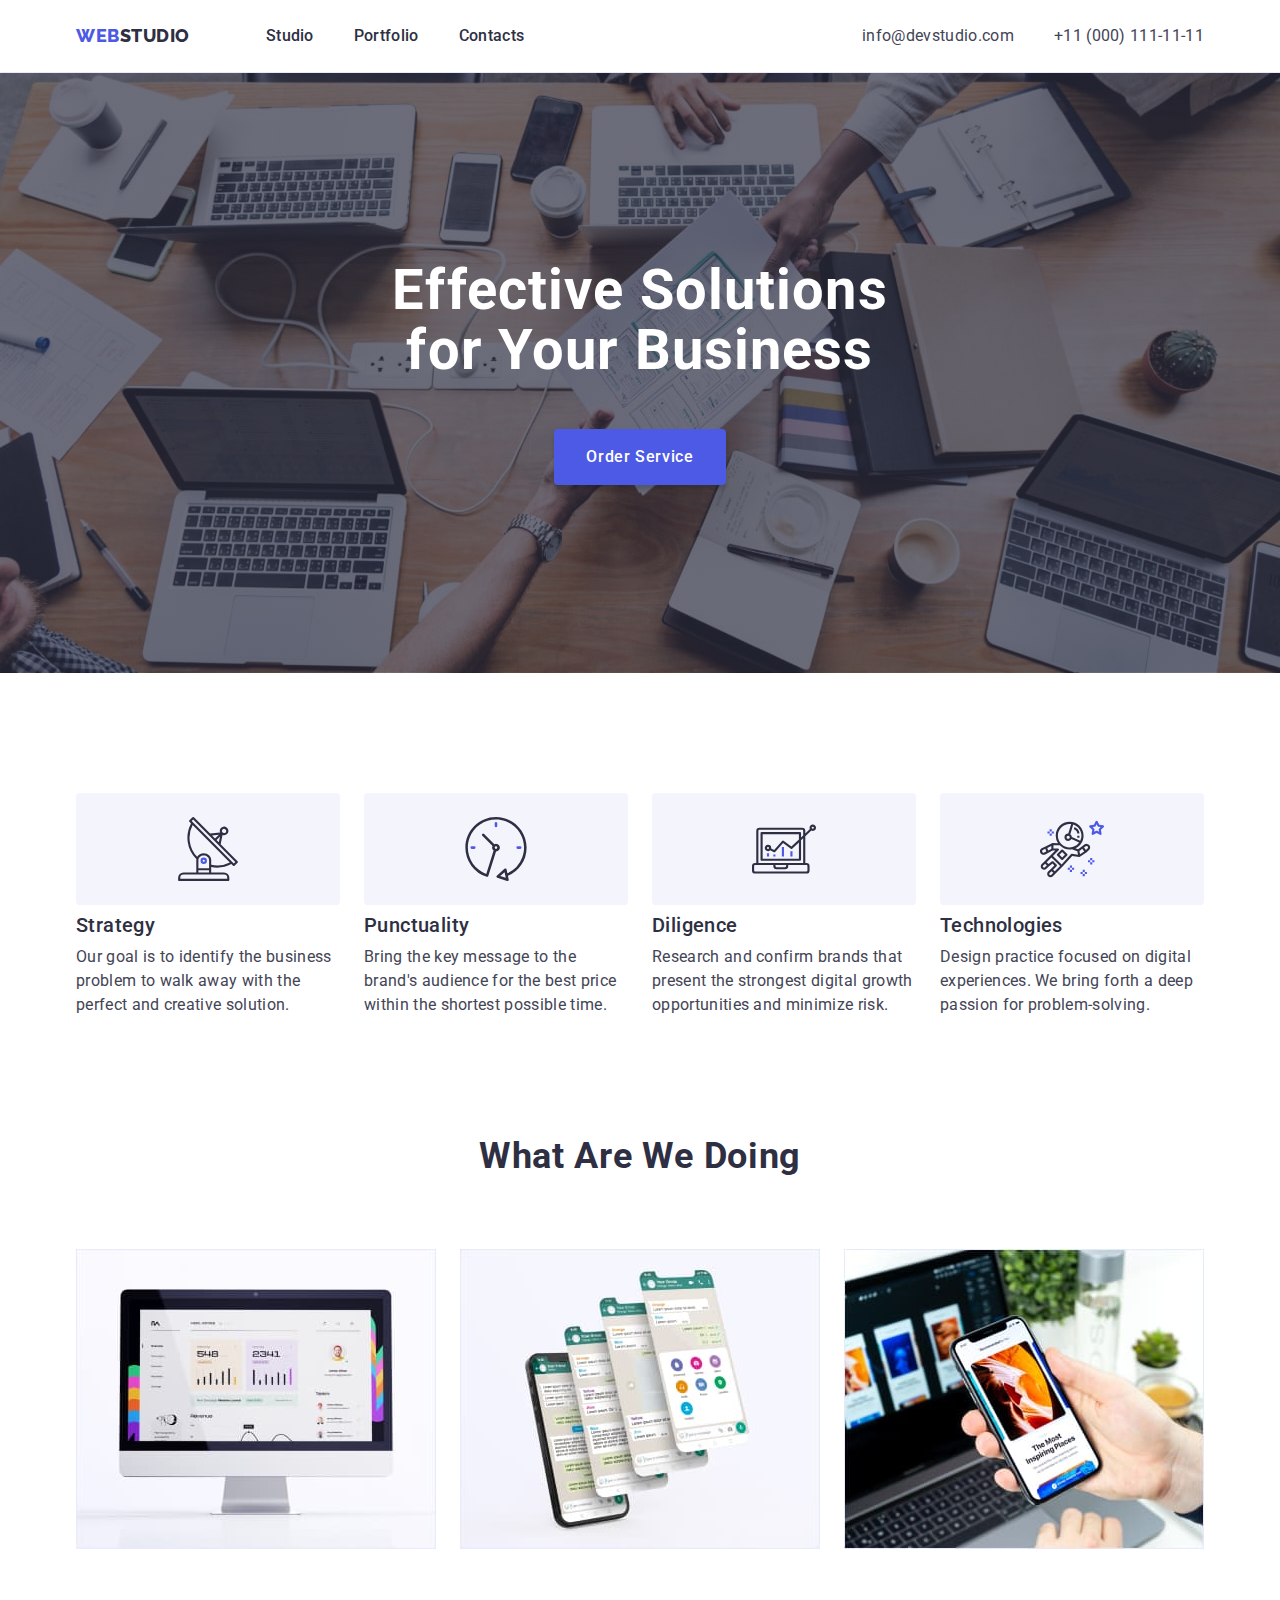
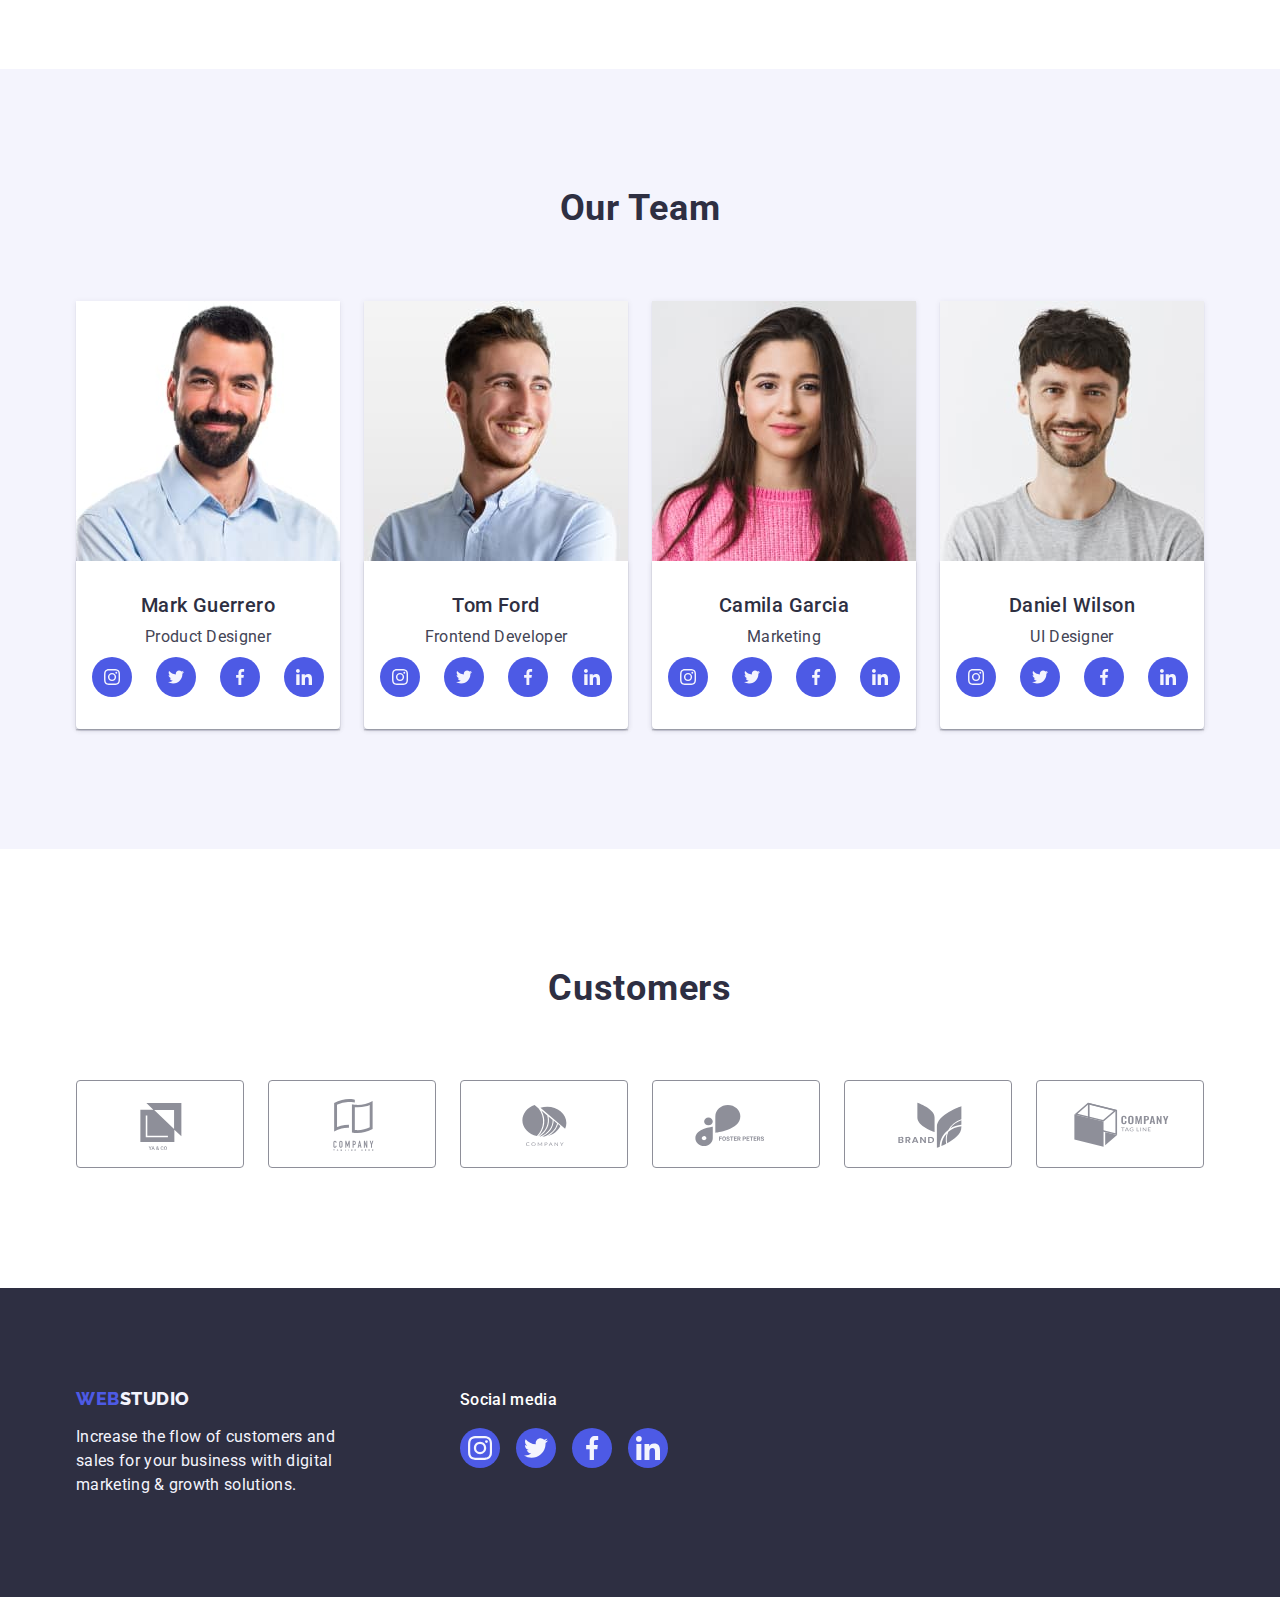
==== index.html @ 106a587a "Initial commit" ====
<!DOCTYPE html>
<html lang="en">
  <head>
    <meta charset="UTF-8" />
    <meta http-equiv="X-UA-Compatible" content="IE=edge" />
    <meta name="viewport" content="width=device-width, initial-scale=1.0" />
    <title>WebStudio</title>
    <link rel="preconnect" href="https://fonts.googleapis.com" />
    <link rel="preconnect" href="https://fonts.gstatic.com" crossorigin />
    <link
      href="https://fonts.googleapis.com/css2?family=Raleway:wght@800&family=Roboto:wght@400;500;700;900&display=swap"
      rel="stylesheet"
    />
    <link
      rel="stylesheet"
      href="https://cdn.jsdelivr.net/npm/modern-normalize@1.1.0/modern-normalize.min.css"
    />
    <link rel="stylesheet" href="./css/styles.css" />
  </head>
  <body>
    <!-- HEADER -->
    <header class="page-header">
      <div class="container page-header-container">
        <nav class="page-nav">
          <a class="logo link" href="./index.html"
            >Web<span class="accent">Studio</span></a
          >
          <ul class="menu list">
            <li class="menu-item">
              <a class="menu-link link" href="./index.html">Studio</a>
            </li>
            <li class="menu-item">
              <a class="menu-link link" href="./portfolio.html">Portfolio</a>
            </li>
            <li class="menu-item">
              <a class="menu-link link" href="">Contacts</a>
            </li>
          </ul>
        </nav>
        <address class="contact">
          <ul class="contact-list list">
            <li class="contact-item">
              <a class="contact-link link" href="mailto:info@devstudio.com"
                >info@devstudio.com</a
              >
            </li>
            <li class="contact-item">
              <a class="contact-link link" href="tel:+110001111111"
                >+11 (000) 111-11-11</a
              >
            </li>
          </ul>
        </address>
      </div>
    </header>
    <main>
      <!-- HERO -->
      <section class="hero">
        <div class="container hero-container">
          <h1 class="main-title">Effective Solutions for Your Business</h1>
          <button class="modal-btn" type="button">Order Service</button>
        </div>
      </section>
      <!-- FEATURES -->
      <section class="features">
        <div class="container features-container">
          <h2 class="features-title title visually-hidden">Features</h2>
          <ul class="features-list list">
            <li class="features-item">
              <div class="background">
                <svg class="icon-antenna" width="64" height="64">
                  <use href="./images/icons.svg#antenna"></use>
                </svg>
              </div>

              <h3 class="features-subtitle subtitle">Strategy</h3>
              <p class="features-desc desc">
                Our goal is to identify the business problem to walk away with
                the perfect and creative solution.
              </p>
            </li>
            <li class="features-item">
              <div class="background">
                <svg class="icon-clock" width="64" height="64">
                  <use href="./images/icons.svg#clock"></use>
                </svg>
              </div>

              <h3 class="features-subtitle subtitle">Punctuality</h3>
              <p class="features-desc desc">
                Bring the key message to the brand's audience for the best price
                within the shortest possible time.
              </p>
            </li>
            <li class="features-item">
              <div class="background">
                <svg class="icon-diagram" width="64" height="64">
                  <use href="./images/icons.svg#diagram"></use>
                </svg>
              </div>

              <h3 class="features-subtitle subtitle">Diligence</h3>
              <p class="features-desc desc">
                Research and confirm brands that present the strongest digital
                growth opportunities and minimize risk.
              </p>
            </li>
            <li class="features-item">
              <div class="background">
                <svg class="icon-astronaut" width="64" height="64">
                  <use href="./images/icons.svg#astronaut"></use>
                </svg>
              </div>

              <h3 class="features-subtitle subtitle">Technologies</h3>
              <p class="features-desc desc">
                Design practice focused on digital experiences. We bring forth a
                deep passion for problem-solving.
              </p>
            </li>
          </ul>
        </div>
      </section>
      <!-- ABOUT -->
      <section class="about">
        <div class="container">
          <h2 class="about-title title">What are we doing</h2>
          <ul class="about-list list">
            <li class="about-item">
              <img
                class="about-img"
                src="./images/gallery/monitor.jpg"
                alt="Monitor"
                width="360"
                height="300"
              />
            </li>
            <li class="about-item">
              <img
                class="about-img"
                src="./images/gallery/phone.jpg"
                alt="Phone"
                width="360"
                height="300"
              />
            </li>
            <li class="about-item">
              <img
                class="about-img"
                src="./images/gallery/hand_phone.jpg"
                alt="Hand holding the phone"
                width="360"
                height="300"
              />
            </li>
          </ul>
        </div>
      </section>
      <!-- OUR TEAM -->
      <section class="team-section section">
        <div class="container">
          <h2 class="team-title title">Our Team</h2>
          <ul class="team-list list">
            <li class="team-item">
              <img
                class="team-img"
                src="./images/employees/mark_guerrero.jpg"
                alt="Employee's photo"
                width="264"
                height="260"
              />
              <div class="team-card-text">
                <h3 class="team-subtitle subtitle">Mark Guerrero</h3>
                <p class="team-desc desc">Product Designer</p>
                <ul class="social-list list">
                  <li class="social-list-item">
                    <a
                      class="social-list-link link"
                      href=""
                      target="_blank"
                      rel="noopener noreferrer"
                      aria-label="Instagram icon"
                    >
                      <svg class="social-list-icon" width="16" height="16">
                        <use href="./images/icons.svg#instagram"></use>
                      </svg>
                    </a>
                  </li>
                  <li class="social-list-item">
                    <a
                      class="social-list-link link"
                      href=""
                      target="_blank"
                      rel="noopener noreferrer"
                      aria-label="Twitter icon"
                    >
                      <svg class="social-list-icon" width="16" height="16">
                        <use href="./images/icons.svg#twitter"></use>
                      </svg>
                    </a>
                  </li>
                  <li class="social-list-item">
                    <a
                      class="social-list-link link"
                      href=""
                      target="_blank"
                      rel="noopener noreferrer"
                      aria-label="Facebook icon"
                    >
                      <svg class="social-list-icon" width="16" height="16">
                        <use href="./images/icons.svg#facebook"></use>
                      </svg>
                    </a>
                  </li>
                  <li class="social-list-item">
                    <a
                      class="social-list-link link"
                      href=""
                      target="_blank"
                      rel="noopener noreferrer"
                      aria-label="Linkedin icon"
                    >
                      <svg class="social-list-icon" width="16" height="16">
                        <use href="./images/icons.svg#linkedin"></use>
                      </svg>
                    </a>
                  </li>
                </ul>
              </div>
            </li>
            <li class="team-item">
              <img
                class="team-img"
                src="./images/employees/tom_ford.jpg"
                alt="Employee's photo"
                width="264"
                height="260"
              />
              <div class="team-card-text">
                <h3 class="team-subtitle subtitle">Tom Ford</h3>
                <p class="team-desc desc">Frontend Developer</p>
                <ul class="social-list list">
                  <li class="social-list-item">
                    <a
                      class="social-list-link link"
                      href=""
                      target="_blank"
                      rel="noopener noreferrer"
                      aria-label="Instagram icon"
                    >
                      <svg class="social-list-icon" width="16" height="16">
                        <use href="./images/icons.svg#instagram"></use>
                      </svg>
                    </a>
                  </li>
                  <li class="social-list-item">
                    <a
                      class="social-list-link link"
                      href=""
                      target="_blank"
                      rel="noopener noreferrer"
                      aria-label="Twitter icon"
                    >
                      <svg class="social-list-icon" width="16" height="16">
                        <use href="./images/icons.svg#twitter"></use>
                      </svg>
                    </a>
                  </li>
                  <li class="social-list-item">
                    <a
                      class="social-list-link link"
                      href=""
                      target="_blank"
                      rel="noopener noreferrer"
                      aria-label="Facebook icon"
                    >
                      <svg class="social-list-icon" width="16" height="16">
                        <use href="./images/icons.svg#facebook"></use>
                      </svg>
                    </a>
                  </li>
                  <li class="social-list-item">
                    <a
                      class="social-list-link link"
                      href=""
                      target="_blank"
                      rel="noopener noreferrer"
                      aria-label="Linkedin icon"
                    >
                      <svg class="social-list-icon" width="16" height="16">
                        <use href="./images/icons.svg#linkedin"></use>
                      </svg>
                    </a>
                  </li>
                </ul>
              </div>
            </li>
            <li class="team-item">
              <img
                class="team-img"
                src="./images/employees/camila_garcia.jpg"
                alt="Employee's photo"
                width="264"
                height="260"
              />
              <div class="team-card-text">
                <h3 class="team-subtitle subtitle">Camila Garcia</h3>
                <p class="team-desc desc">Marketing</p>
                <ul class="social-list list">
                  <li class="social-list-item">
                    <a
                      class="social-list-link link"
                      href=""
                      target="_blank"
                      rel="noopener noreferrer"
                      aria-label="Instagram icon"
                    >
                      <svg class="social-list-icon" width="16" height="16">
                        <use href="./images/icons.svg#instagram"></use>
                      </svg>
                    </a>
                  </li>
                  <li class="social-list-item">
                    <a
                      class="social-list-link link"
                      href=""
                      target="_blank"
                      rel="noopener noreferrer"
                      aria-label="Twitter icon"
                    >
                      <svg class="social-list-icon" width="16" height="16">
                        <use href="./images/icons.svg#twitter"></use>
                      </svg>
                    </a>
                  </li>
                  <li class="social-list-item">
                    <a
                      class="social-list-link link"
                      href=""
                      target="_blank"
                      rel="noopener noreferrer"
                      aria-label="Facebook icon"
                    >
                      <svg class="social-list-icon" width="16" height="16">
                        <use href="./images/icons.svg#facebook"></use>
                      </svg>
                    </a>
                  </li>
                  <li class="social-list-item">
                    <a
                      class="social-list-link link"
                      href=""
                      target="_blank"
                      rel="noopener noreferrer"
                      aria-label="Linkedin icon"
                    >
                      <svg class="social-list-icon" width="16" height="16">
                        <use href="./images/icons.svg#linkedin"></use>
                      </svg>
                    </a>
                  </li>
                </ul>
              </div>
            </li>
            <li class="team-item">
              <img
                class="team-img"
                src="./images/employees/daniel_wilson.jpg"
                alt="Employee's photo"
                width="264"
                height="260"
              />
              <div class="team-card-text">
                <h3 class="team-subtitle subtitle">Daniel Wilson</h3>
                <p class="team-desc desc">UI Designer</p>
                <ul class="social-list list">
                  <li class="social-list-item">
                    <a
                      class="social-list-link link"
                      href=""
                      target="_blank"
                      rel="noopener noreferrer"
                      aria-label="Instagram icon"
                    >
                      <svg class="social-list-icon" width="16" height="16">
                        <use href="./images/icons.svg#instagram"></use>
                      </svg>
                    </a>
                  </li>
                  <li class="social-list-item">
                    <a
                      class="social-list-link link"
                      href=""
                      target="_blank"
                      rel="noopener noreferrer"
                      aria-label="Twitter icon"
                    >
                      <svg class="social-list-icon" width="16" height="16">
                        <use href="./images/icons.svg#twitter"></use>
                      </svg>
                    </a>
                  </li>
                  <li class="social-list-item">
                    <a
                      class="social-list-link link"
                      href=""
                      target="_blank"
                      rel="noopener noreferrer"
                      aria-label="Facebook icon"
                    >
                      <svg class="social-list-icon" width="16" height="16">
                        <use href="./images/icons.svg#facebook"></use>
                      </svg>
                    </a>
                  </li>
                  <li class="social-list-item">
                    <a
                      class="social-list-link link"
                      href=""
                      target="_blank"
                      rel="noopener noreferrer"
                      aria-label="Linkedin icon"
                    >
                      <svg class="social-list-icon" width="16" height="16">
                        <use href="./images/icons.svg#linkedin"></use>
                      </svg>
                    </a>
                  </li>
                </ul>
              </div>
            </li>
          </ul>
        </div>
      </section>
      <!-- CUSTOMERS -->
      <section class="customers-section section">
        <div class="container customers-container">
          <h2 class="customers-title title">Customers</h2>
          <ul class="customers-list list">
            <li class="customers-list-item">
              <a
                class="customers-list-link link"
                href=""
                target="_blank"
                rel="noopener noreferrer"
                aria-label="Logo icon"
              >
                <svg class="customers-list-icon" width="104" height="56">
                  <use href="./images/icons.svg#logo"></use>
                </svg>
              </a>
            </li>
            <li class="customers-list-item">
              <a
                class="customers-list-link link"
                href=""
                target="_blank"
                rel="noopener noreferrer"
                aria-label="Logo-1 icon"
              >
                <svg class="customers-list-icon" width="104" height="56">
                  <use href="./images/icons.svg#logo-1"></use>
                </svg>
              </a>
            </li>
            <li class="customers-list-item">
              <a
                class="customers-list-link link"
                href=""
                target="_blank"
                rel="noopener noreferrer"
                aria-label="Logo-2 icon"
              >
                <svg class="customers-list-icon" width="104" height="56">
                  <use href="./images/icons.svg#logo-2"></use>
                </svg>
              </a>
            </li>
            <li class="customers-list-item">
              <a
                class="customers-list-link link"
                href=""
                target="_blank"
                rel="noopener noreferrer"
                aria-label="Logo-3 icon"
              >
                <svg class="customers-list-icon" width="104" height="56">
                  <use href="./images/icons.svg#logo-3"></use>
                </svg>
              </a>
            </li>
            <li class="customers-list-item">
              <a
                class="customers-list-link link"
                href=""
                target="_blank"
                rel="noopener noreferrer"
                aria-label="Logo-4 icon"
              >
                <svg class="customers-list-icon" width="104" height="56">
                  <use href="./images/icons.svg#logo-4"></use>
                </svg>
              </a>
            </li>
            <li class="customers-list-item">
              <a
                class="customers-list-link link"
                href=""
                target="_blank"
                rel="noopener noreferrer"
                aria-label="Logo-5 icon"
              >
                <svg class="customers-list-icon" width="104" height="56">
                  <use href="./images/icons.svg#logo-5"></use>
                </svg>
              </a>
            </li>
          </ul>
        </div>
      </section>
    </main>
    <!-- FOOTER -->
    <footer class="footer">
      <div class="container footer-container">
        <div class="footer-logo-container">
          <a class="logo link logo-link" href="./index.html"
            >Web<span class="accent-light">Studio</span>
          </a>
          <p class="footer-logo-desc desc desc-light">
            Increase the flow of customers and sales for your business with
            digital marketing & growth solutions.
          </p>
        </div>
        <div class="footer-social-container">
          <p class="footer-social-desc desc desc-light">Social media</p>
          <ul class="footer-social-list list">
            <li class="social-list-item">
              <a
                class="social-list-link link footer-social-list-link"
                href=""
                target="_blank"
                rel="noopener noreferrer"
                aria-label="Instagram icon"
              >
                <svg class="social-list-icon" width="24" height="24">
                  <use href="./images/icons.svg#instagram"></use>
                </svg>
              </a>
            </li>
            <li class="social-list-item">
              <a
                class="social-list-link link footer-social-list-link"
                href=""
                target="_blank"
                rel="noopener noreferrer"
                aria-label="Twitter icon"
              >
                <svg class="social-list-icon" width="24" height="24">
                  <use href="./images/icons.svg#twitter"></use>
                </svg>
              </a>
            </li>
            <li class="social-list-item">
              <a
                class="social-list-link link footer-social-list-link"
                href=""
                target="_blank"
                rel="noopener noreferrer"
                aria-label="Facebook icon"
              >
                <svg class="social-list-icon" width="24" height="24">
                  <use href="./images/icons.svg#facebook"></use>
                </svg>
              </a>
            </li>
            <li class="social-list-item">
              <a
                class="social-list-link link footer-social-list-link"
                href=""
                target="_blank"
                rel="noopener noreferrer"
                aria-label="Linkedin icon"
              >
                <svg class="social-list-icon" width="24" height="24">
                  <use href="./images/icons.svg#linkedin"></use>
                </svg>
              </a>
            </li>
          </ul>
        </div>
      </div>
    </footer>
  </body>
</html>
---- css/styles.css ----
:root {
  --accent-color: #404bbf;
  --primary-white-color: #ffffff;
  --secondary-white-color: #f4f4fd;
  --accent-light-color: #e7e9fc;
  --primary-brand-color: #4d5ae5;
  --body-main-color: #434455;
  --text-main-color: #2e2f42;
  --light-slate-color: #8e8f99;
  --success-color: #31d0aa;

  --card-set-gap-left: 24px;
  --card-set-gap-top: 48px;
}

h1,
h2,
h3,
h4,
p {
  margin-top: 0;
  margin-bottom: 0;
}

ul,
ol {
  margin-top: 0;
  margin-bottom: 0;
  padding-left: 0;
}

img {
  display: block;
  max-width: 100%;
  height: auto;
}

button {
  cursor: pointer;
}

.list {
  list-style: none;
}

.link {
  text-decoration: none;
}

body {
  font-family: 'Roboto', sans-serif;
  color: var(--body-main-color);
  background-color: var(--primary-white-color);
}

.container {
  width: 1158px;
  margin-left: auto;
  margin-right: auto;
  padding-left: 15px;
  padding-right: 15px;
}

/* ==================== COMPONENTS ==================== */

.visually-hidden {
  position: absolute;
  width: 1px;
  height: 1px;
  margin: -1px;
  border: 0;
  padding: 0;

  white-space: nowrap;
  clip-path: inset(100%);
  clip: rect(0 0 0 0);
  overflow: hidden;
}

.modal-btn {
  font-weight: 500;
  font-size: 16px;
  line-height: 1.5;
  letter-spacing: 0.04em;
  background-color: var(--primary-brand-color);
  color: var(--primary-white-color);
  font-family: inherit;

  padding: 16px 32px;
  box-shadow: 0px 4px 4px rgba(0, 0, 0, 0.15);
  border-radius: 4px;

  min-width: 169px;
  height: 56px;
  border: none;
}

.modal-btn:hover,
.modal-btn:focus {
  background-color: var(--accent-color);
}

.modal-btn-light {
  background-color: var(--secondary-white-color);
  color: var(--primary-brand-color);
  border: 1px solid var(--accent-light-color);
  box-shadow: none;
  min-width: 69px;
  padding: 12px 24px;
}
.modal-btn-light:hover,
.modal-btn-light:focus {
  background-color: var(--accent-color);
  color: var(--primary-white-color);
  border: 1px solid transparent;
  box-shadow: 0px 3px 1px rgba(0, 0, 0, 0.1), 0px 2px 1px rgba(0, 0, 0, 0.08),
    0px 2px 2px rgba(0, 0, 0, 0.12);
}

.title {
  font-weight: 700;
  font-size: 36px;
  line-height: 1.11;
  letter-spacing: 0.02em;
  text-transform: capitalize;
  text-align: center;
  color: var(--text-main-color);

  margin-bottom: 72px;
}

.subtitle {
  font-weight: 500;
  font-size: 20px;
  line-height: 1.2;
  letter-spacing: 0.02em;
  color: var(--text-main-color);

  margin-bottom: 8px;
}

.desc {
  font-weight: 400;
  font-size: 16px;
  line-height: 1.5;
  letter-spacing: 0.02em;
  width: 264px;
}

.section {
  padding-top: 120px;
  padding-bottom: 120px;
}
/* ==================== /COMPONENTS ==================== */

/* ==================== HEADER ==================== */

.page-header {
  border-bottom: 1px solid var(--accent-light-color);
  box-shadow: 0px 2px 1px rgba(46, 47, 66, 0.08),
    0px 1px 1px rgba(46, 47, 66, 0.16), 0px 1px 6px rgba(46, 47, 66, 0.08);
}
.page-header-container {
  display: flex;
  align-items: center;
  justify-content: space-between;
}

.page-nav {
  display: flex;
  align-items: center;
}

.menu {
  display: flex;
  align-items: center;
}

.contact-list {
  display: flex;
  align-items: center;
}

.contact-item:not(:last-child) {
  margin-right: 40px;
}

.logo {
  font-family: 'Raleway', sans-serif;
  font-weight: 800;
  font-size: 18px;
  line-height: 1.17;
  letter-spacing: 0.03em;
  text-transform: uppercase;
  color: var(--primary-brand-color);
  margin-right: 76px;
}

.accent {
  color: var(--text-main-color);
}

.menu-item:not(:last-child) {
  margin-right: 40px;
}

.menu-link {
  font-weight: 500;
  font-size: 16px;
  line-height: 1.5;
  letter-spacing: 0.02em;
  color: var(--text-main-color);
  padding-top: 24px;
  padding-bottom: 24px;
  display: inline-block;
}

.menu-link:hover,
.menu-link:focus {
  color: var(--accent-color);
}

.contact {
  font-style: normal;
}

.contact-link {
  font-weight: 400;
  font-size: 16px;
  line-height: 1.5;
  letter-spacing: 0.02em;
  color: var(--body-main-color);
}

.contact-link:hover,
.contact-link:focus {
  color: var(--accent-color);
}

/* ==================== /HEADER ==================== */

/* ==================== HERO ==================== */

.hero-container {
  display: flex;
  flex-direction: column;
  justify-content: center;
  align-items: center;
}

.hero {
  padding-top: 188px;
  padding-bottom: 188px;
  max-width: 1440px;
  margin: 0 auto;
  background: var(--text-main-color);
  background-image: linear-gradient(
      rgba(46, 47, 66, 0.7),
      rgba(46, 47, 66, 0.7)
    ),
    url('../images/hero/people-office.jpg');
  background-size: cover;
  background-repeat: no-repeat;
  background-position: center;
}

.main-title {
  font-weight: 700;
  font-size: 56px;
  line-height: 1.07;
  letter-spacing: 0.02em;
  width: 496px;
  text-align: center;
  color: var(--primary-white-color);

  max-width: 496px;
  margin-bottom: 48px;
}

/* ==================== /HERO ==================== */

/* ==================== FEATURES ==================== */

.background {
  display: flex;
  justify-content: center;
  align-items: center;
  width: 264px;
  height: 112px;
  background: var(--secondary-white-color);
  border-radius: 4px;
  margin-bottom: 8px;
  padding: 24px 100px;
}

.features {
  padding-top: 120px;
  padding-bottom: 120px;
}

.features-list {
  display: flex;
  gap: 24px;
}

.features-item {
  flex-basis: calc((100% - 3 * 24px) / 4);
}

/* ==================== /FEATURES ==================== */

/* ==================== ABOUT ==================== */

.about {
  padding-bottom: 120px;
}

.about-title {
  text-align: center;
}

.about-list {
  display: flex;
  flex-wrap: wrap;
  gap: 24px;
}

.about-item {
  flex-basis: calc((100% - 3 * 16px) / 3);
}

/* ==================== /ABOUT ==================== */

/* ==================== OUR TEAM ==================== */

.team-section {
  background-color: var(--secondary-white-color);
}

.team-list {
  display: flex;
  flex-wrap: wrap;
  gap: 24px;
  padding-left: 0;
}

.team-item {
  background-color: var(--primary-white-color);
  width: calc((100% - 72px) / 4);
  border-radius: 0px 0px 4px 4px;
  box-shadow: 0px 1px 6px rgba(46, 47, 66, 0.08),
    0px 1px 1px rgba(46, 47, 66, 0.16), 0px 2px 1px rgba(46, 47, 66, 0.08);
}

.team-card-text {
  padding: 32px 0;
  display: flex;
  flex-direction: column;
  justify-content: center;
  align-items: center;

  box-shadow: 0px 1px 6px rgba(46, 47, 66, 0.08),
    0px 1px 1px rgba(46, 47, 66, 0.16), 0px 2px 1px rgba(46, 47, 66, 0.08);
}

.team-subtitle {
  text-align: center;
}

.team-desc {
  text-align: center;
  margin-bottom: 8px;
}

.social-list {
  display: flex;
  justify-content: center;
  gap: 24px;
}

.social-list-link {
  display: flex;
  justify-content: center;
  align-items: center;
  width: 40px;
  height: 40px;
  border-radius: 50%;
  background-color: var(--primary-brand-color);
}

.social-list-link:hover,
.social-list-link:focus {
  background-color: var(--accent-color);
}

.social-list-icon {
  fill: var(--secondary-white-color);
}

/* ==================== OUR TEAM ==================== */

/* ==================== CUSTOMERS ==================== */
.customers-title {
  line-height: 1.1;
}
.customers-list {
  display: flex;
  justify-content: center;
  gap: 24px;
}

.customers-list-link {
  display: flex;
  justify-content: center;
  align-items: center;
  width: 168px;
  height: 88px;
  border: 1px solid var(--light-slate-color);
  border-radius: 4px;
  color: var(--light-slate-color);
}

.customers-list-link:hover,
.customers-list-link:focus {
  color: var(--accent-color);
  border: 1px solid var(--accent-color);
}

.customers-list-icon {
  fill: currentColor;
}

/* ==================== /CUSTOMERS ==================== */

/* ==================== FOOTER ==================== */

.footer {
  background-color: var(--text-main-color);
  padding-top: 100px;
  padding-bottom: 100px;
}

.footer-container {
  display: flex;
  align-items: baseline;
}

.footer-logo-container {
  margin-right: 120px;
}

.accent-light {
  color: var(--secondary-white-color);
}

.desc-light {
  color: var(--secondary-white-color);
}

.logo-link {
  display: inline-block;
  margin-bottom: 16px;
  margin-right: 0;
}

.footer-social-container {
  width: 208px;
}

.footer-social-desc {
  font-weight: 500;
  margin-bottom: 16px;
  width: inherit;
  color: var(--primary-white-color);
}

.footer-social-list {
  display: flex;
  gap: 16px;
}

.footer-social-list-link:hover,
.footer-social-list-link:focus {
  background-color: var(--success-color);
}

/* ==================== /FOOTER ==================== */

/* Portfolio */

/* ==================== SERVICES ==================== */
.services {
  padding-top: 96px;
  padding-bottom: 120px;
}

.filters-list {
  display: flex;
  justify-content: center;
  gap: 24px;
  margin-bottom: 72px;
}

.apps-list {
  display: flex;
  flex-wrap: wrap;
  column-gap: 24px;
  row-gap: 48px;
}

.apps-item {
  width: calc((100% - 48px) / 3);
}

/* .apps-item:hover .apps-text-content,
.apps-item:focus .apps-text-content {
  border-color: var(--secondary-white-color);
  box-shadow: 0px 1px 6px rgba(46, 47, 66, 0.08),
    0px 1px 1px rgba(46, 47, 66, 0.16), 0px 2px 1px rgba(46, 47, 66, 0.08);
} */

.apps-link {
  display: block;
}

.apps-link:hover,
.apps-link:focus {
  box-shadow: 0px 1px 6px rgba(46, 47, 66, 0.08),
    0px 1px 1px rgba(46, 47, 66, 0.16), 0px 2px 1px rgba(46, 47, 66, 0.08);
}

.apps-desc {
  color: var(--body-main-color);
  width: auto;
}

.apps-text-content {
  border: 1px solid var(--accent-light-color);
  border-top: none;
  padding: 32px 16px;
}

/* ==================== /SERVICES ==================== */
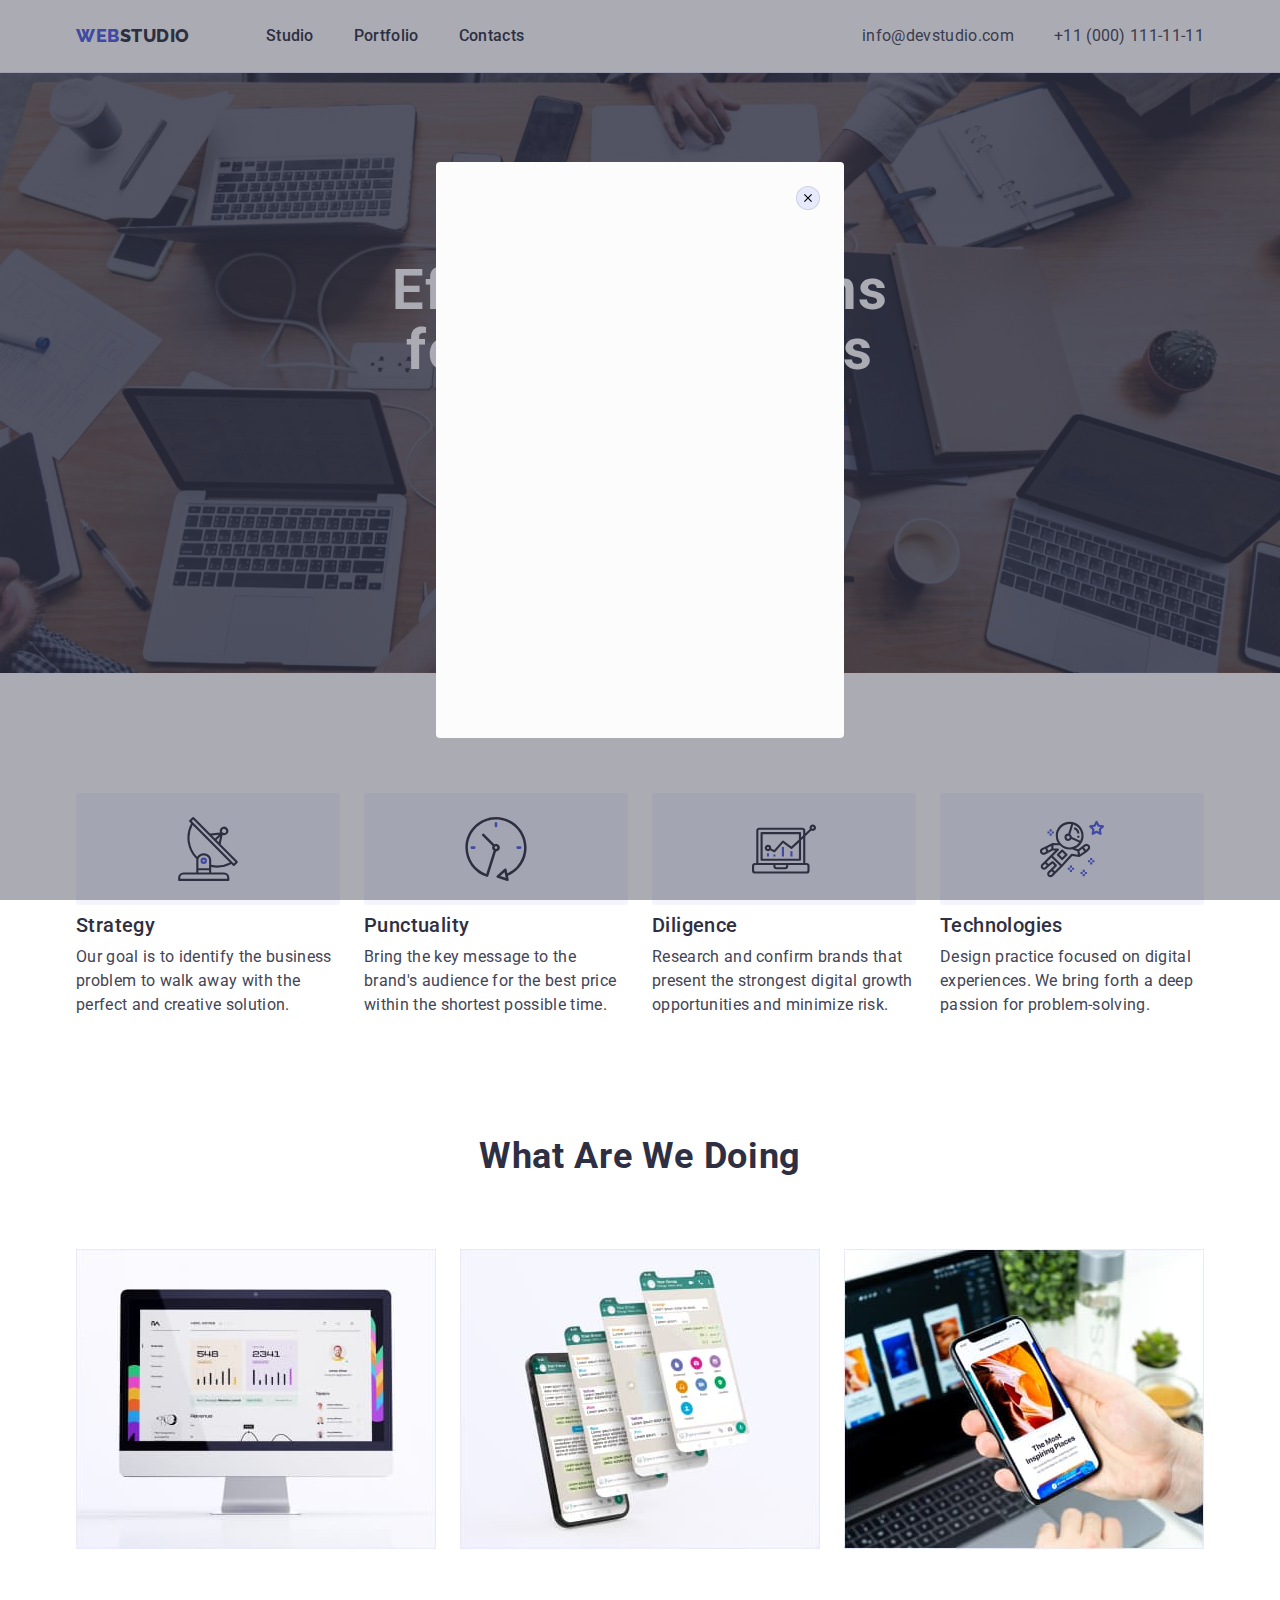
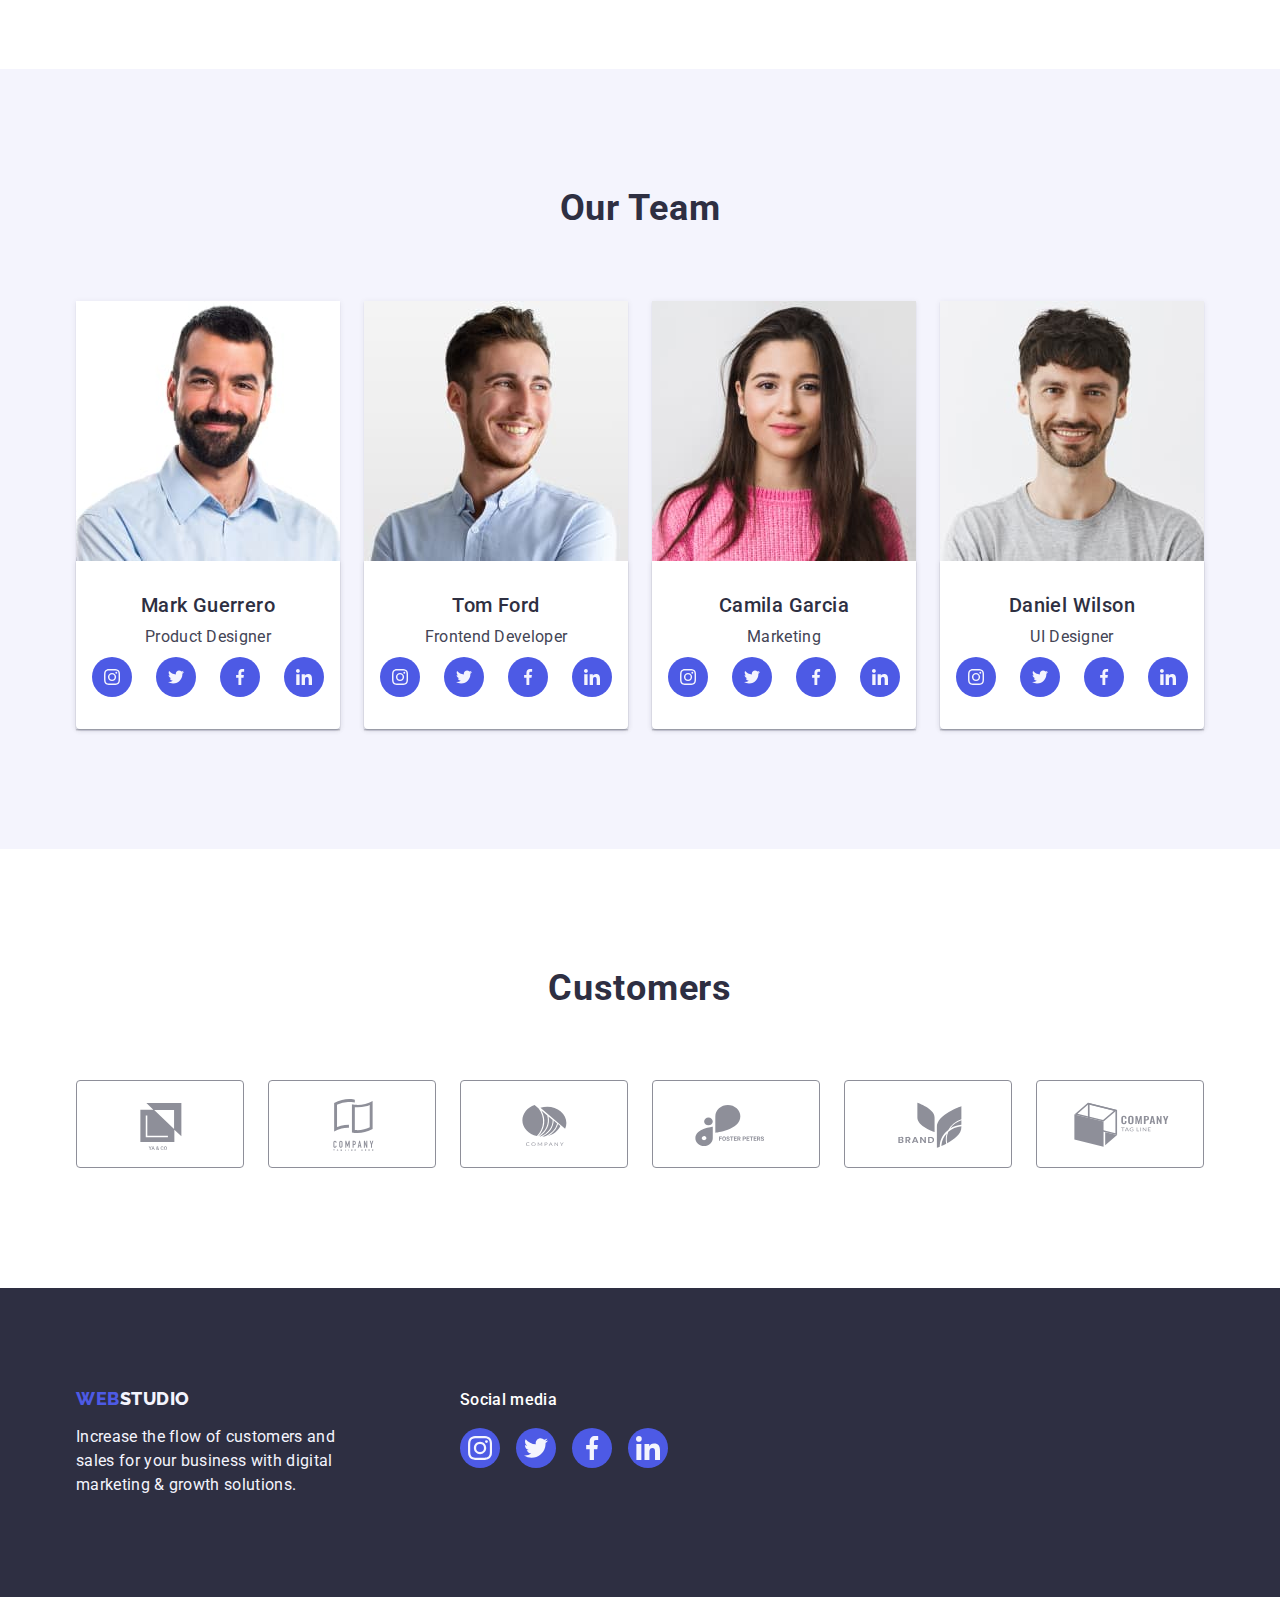
==== commit e2d0bcc3: "update" ====
--- a/index.html
+++ b/index.html
@@ -590,5 +590,15 @@
         </div>
       </div>
     </footer>
+    <!-- MODAL WINDOW -->
+    <div class="backdrop">
+      <div class="modal">
+        <button type="button" class="modal-close-btn">
+          <svg class="modal-close-btn-icon" width="8" height="8">
+            <use href="./images/icons.svg#close-modal"></use>
+          </svg>
+        </button>
+      </div>
+    </div>
   </body>
 </html>
--- a/css/styles.css
+++ b/css/styles.css
@@ -8,6 +8,7 @@
   --text-main-color: #2e2f42;
   --light-slate-color: #8e8f99;
   --success-color: #31d0aa;
+  --modal-background-color: #fcfcfc;
 
   --card-set-gap-left: 24px;
   --card-set-gap-top: 48px;
@@ -93,6 +94,8 @@
   min-width: 169px;
   height: 56px;
   border: none;
+
+  transition: background-color 250ms cubic-bezier(0.4, 0, 0.2, 1);
 }
 
 .modal-btn:hover,
@@ -107,6 +110,11 @@
   box-shadow: none;
   min-width: 69px;
   padding: 12px 24px;
+
+  transition: background-color 250ms cubic-bezier(0.4, 0, 0.2, 1),
+    color 250ms cubic-bezier(0.4, 0, 0.2, 1),
+    border 250ms cubic-bezier(0.4, 0, 0.2, 1),
+    box-shadow 250ms cubic-bezier(0.4, 0, 0.2, 1);
 }
 .modal-btn-light:hover,
 .modal-btn-light:focus {
@@ -213,6 +221,7 @@
   padding-top: 24px;
   padding-bottom: 24px;
   display: inline-block;
+  transition: color 250ms cubic-bezier(0.4, 0, 0.2, 1);
 }
 
 .menu-link:hover,
@@ -230,6 +239,7 @@
   line-height: 1.5;
   letter-spacing: 0.02em;
   color: var(--body-main-color);
+  transition: color 250ms cubic-bezier(0.4, 0, 0.2, 1);
 }
 
 .contact-link:hover,
@@ -290,7 +300,6 @@
   background: var(--secondary-white-color);
   border-radius: 4px;
   margin-bottom: 8px;
-  padding: 24px 100px;
 }
 
 .features {
@@ -386,6 +395,7 @@
   height: 40px;
   border-radius: 50%;
   background-color: var(--primary-brand-color);
+  transition: background-color 250ms cubic-bezier(0.4, 0, 0.2, 1);
 }
 
 .social-list-link:hover,
@@ -418,6 +428,8 @@
   border: 1px solid var(--light-slate-color);
   border-radius: 4px;
   color: var(--light-slate-color);
+  transition: color 250ms cubic-bezier(0.4, 0, 0.2, 1),
+    border 250ms cubic-bezier(0.4, 0, 0.2, 1);
 }
 
 .customers-list-link:hover,
@@ -512,15 +524,9 @@
   width: calc((100% - 48px) / 3);
 }
 
-/* .apps-item:hover .apps-text-content,
-.apps-item:focus .apps-text-content {
-  border-color: var(--secondary-white-color);
-  box-shadow: 0px 1px 6px rgba(46, 47, 66, 0.08),
-    0px 1px 1px rgba(46, 47, 66, 0.16), 0px 2px 1px rgba(46, 47, 66, 0.08);
-} */
-
 .apps-link {
   display: block;
+  transition: box-shadow 250ms cubic-bezier(0.4, 0, 0.2, 1);
 }
 
 .apps-link:hover,
@@ -529,6 +535,32 @@
     0px 1px 1px rgba(46, 47, 66, 0.16), 0px 2px 1px rgba(46, 47, 66, 0.08);
 }
 
+.apps-img-wrapper {
+  position: relative;
+  overflow: hidden;
+}
+
+.overlay {
+  position: absolute;
+  left: 0;
+  top: 0;
+  width: 100%;
+  height: 100%;
+  overflow: auto;
+  transform: translate(0, 100%);
+  transition: transform 250ms cubic-bezier(0.4, 0, 0.2, 1);
+
+  background-color: var(--primary-brand-color);
+  padding-top: 40px;
+  padding-right: 32px;
+  padding-left: 32px;
+}
+
+.apps-link:hover .overlay,
+.apps-link:focus .overlay {
+  transform: translate(0, 0);
+}
+
 .apps-desc {
   color: var(--body-main-color);
   width: auto;
@@ -541,3 +573,40 @@
 }
 
 /* ==================== /SERVICES ==================== */
+
+/* ==================== MODAL WINDOW ==================== */
+
+.backdrop {
+  position: fixed;
+  top: 0;
+  left: 0;
+  z-index: 100;
+  width: 100%;
+  height: 100%;
+  background-color: rgba(46, 47, 66, 0.4);
+}
+
+.modal {
+  position: absolute;
+  top: 50%;
+  left: 50%;
+  transform: translate(-50%, -50%);
+  width: 408px;
+  height: 576px;
+  background-color: var(--modal-background-color);
+  border-radius: 4px;
+}
+
+.modal-close-btn {
+  position: absolute;
+  top: 24px;
+  right: 24px;
+  display: flex;
+  justify-content: center;
+  align-items: center;
+  width: 24px;
+  height: 24px;
+  border-radius: 50%;
+  background-color: var(--accent-light-color);
+  border: 1px solid rgba(0, 0, 0, 0.1);
+}
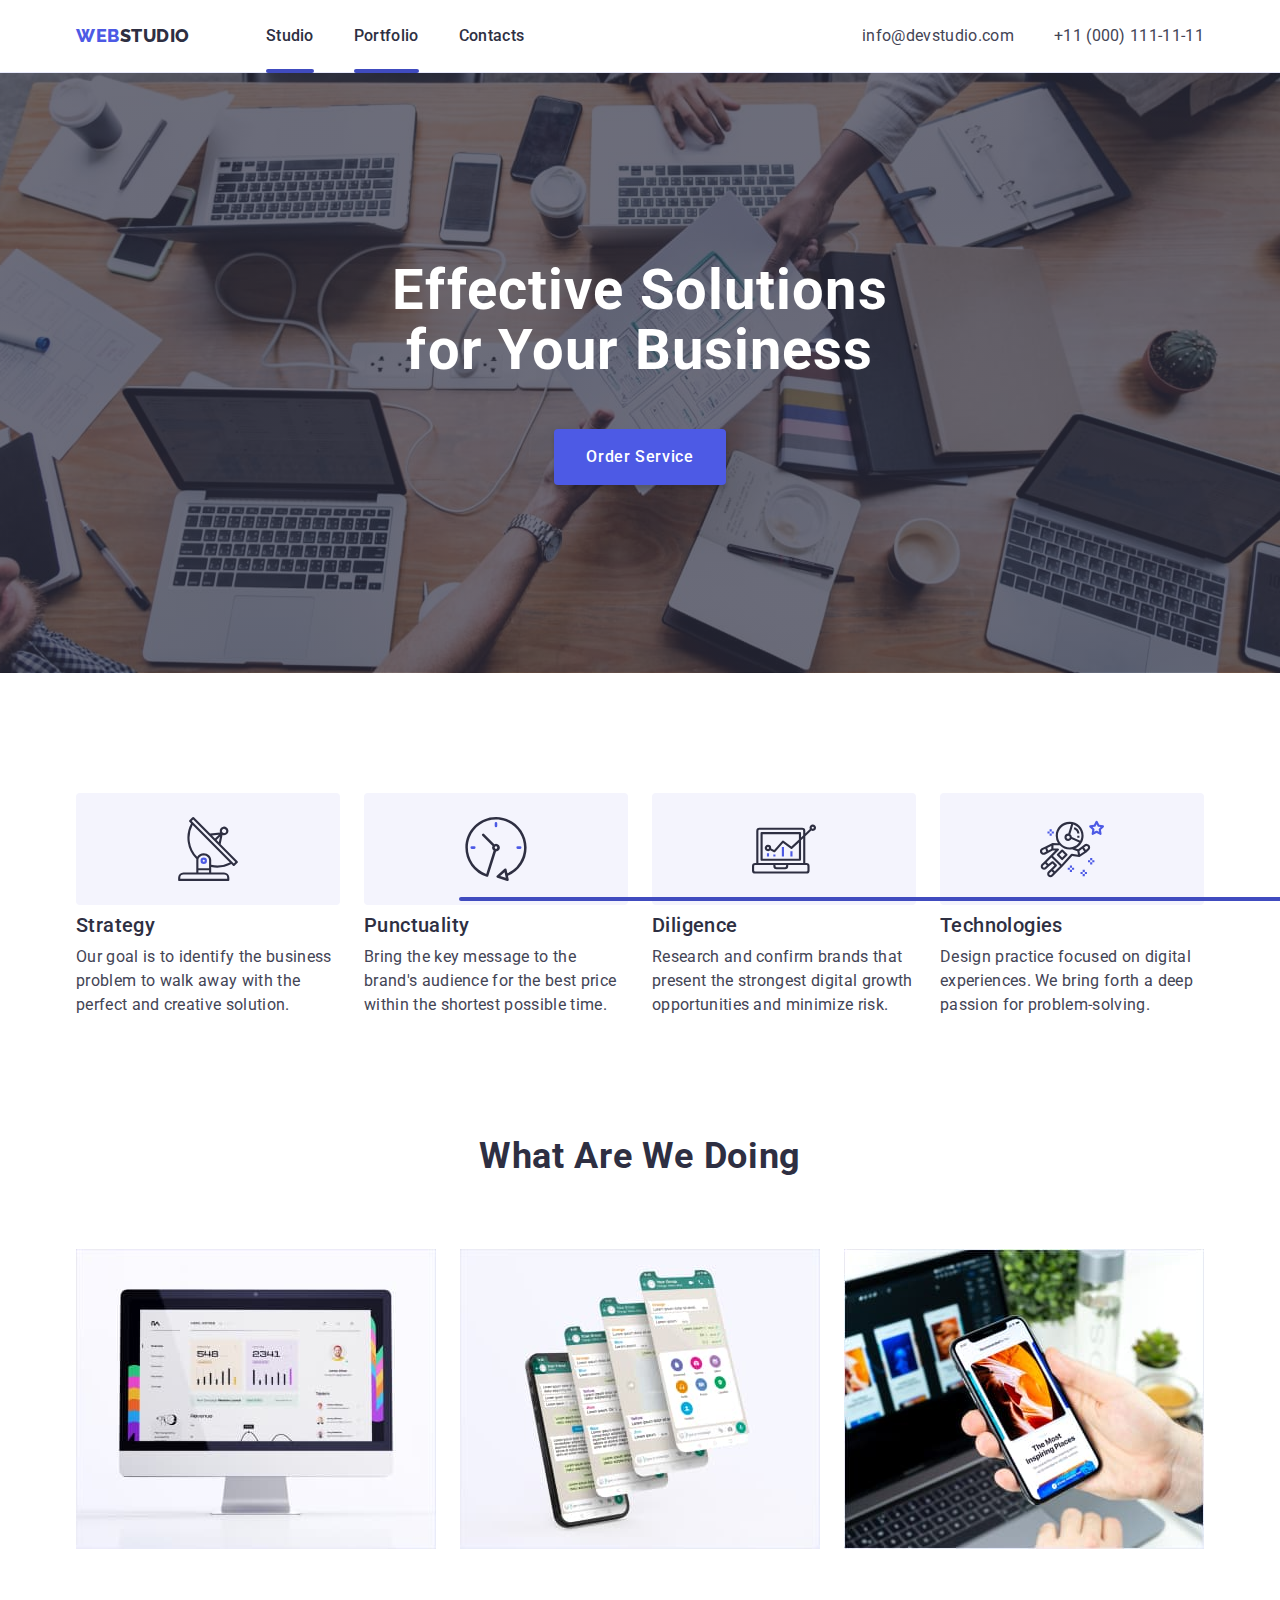
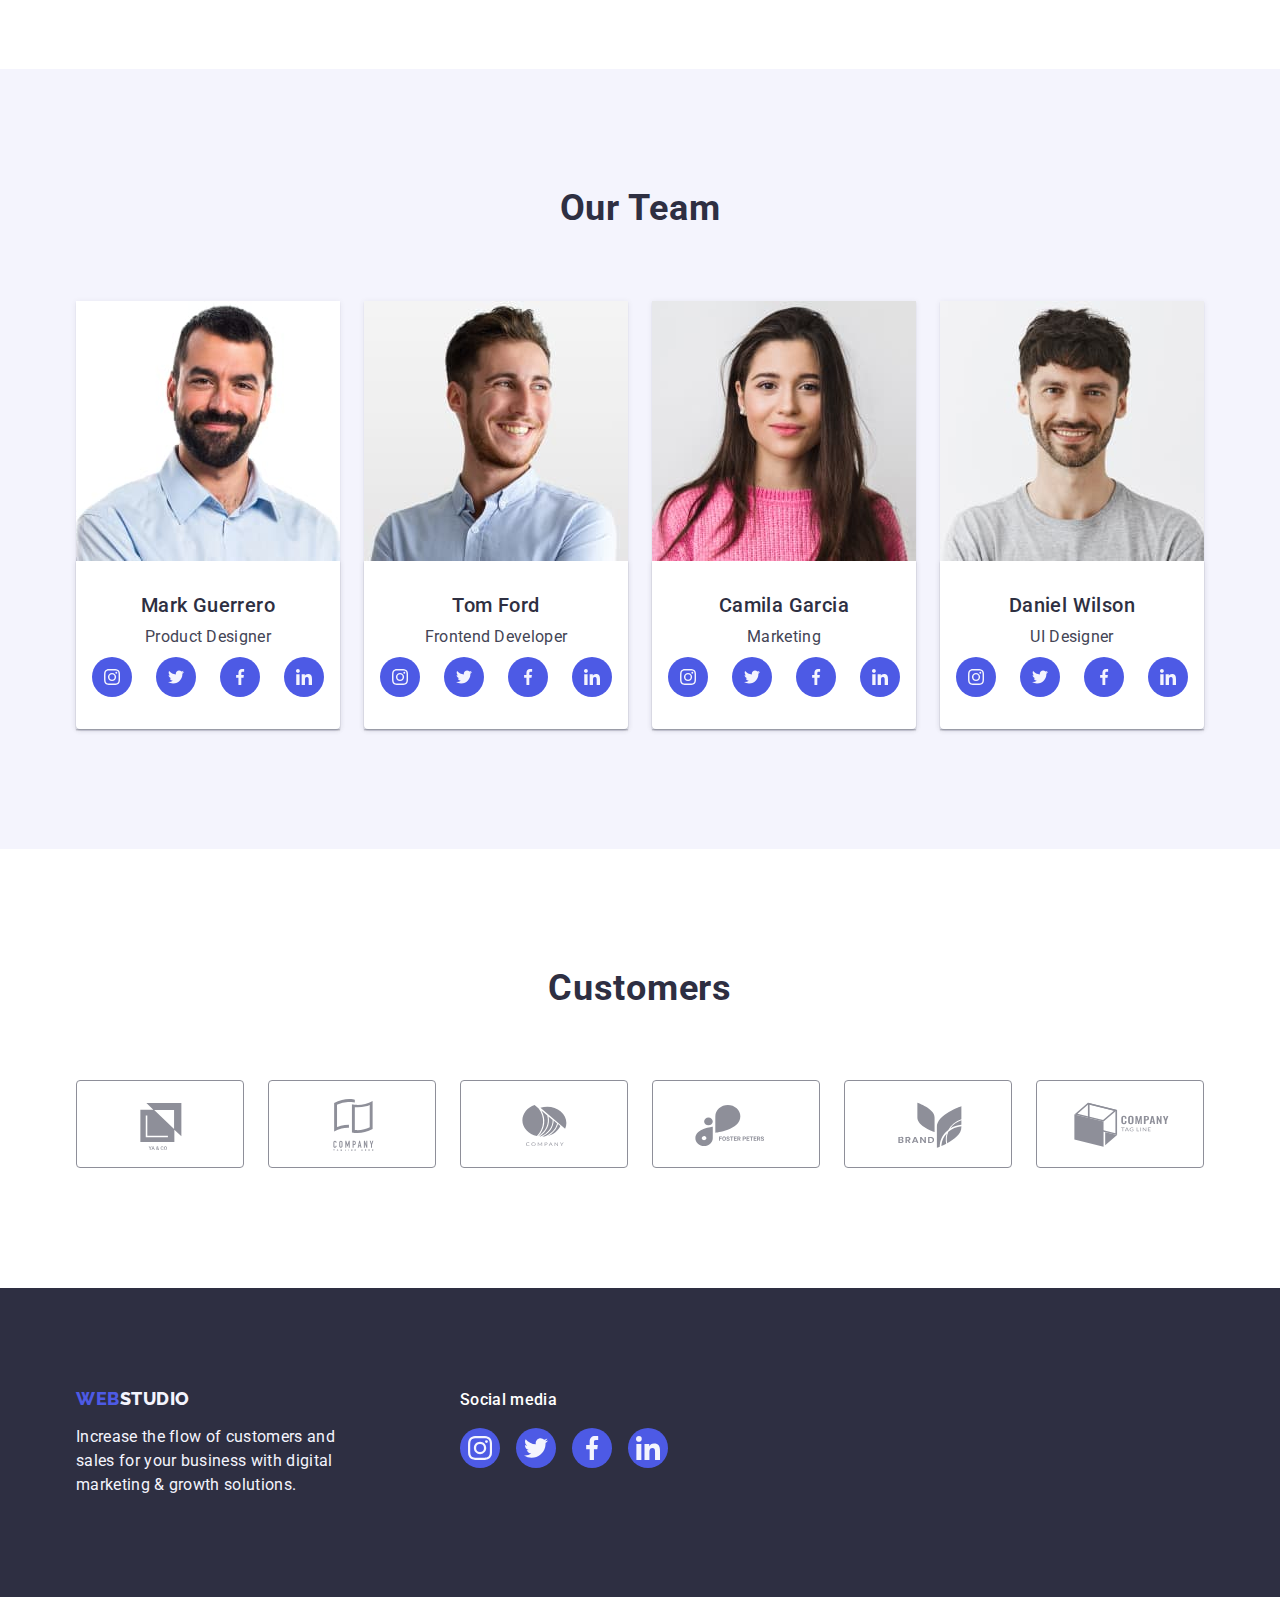
==== commit 45d4e25e: "add modal.js" ====
--- a/index.html
+++ b/index.html
@@ -27,13 +27,15 @@
           >
           <ul class="menu list">
             <li class="menu-item">
-              <a class="menu-link link" href="./index.html">Studio</a>
+              <a class="menu-link link active" href="./index.html">Studio</a>
             </li>
             <li class="menu-item">
-              <a class="menu-link link" href="./portfolio.html">Portfolio</a>
+              <a class="menu-link link active" href="./portfolio.html"
+                >Portfolio</a
+              >
             </li>
             <li class="menu-item">
-              <a class="menu-link link" href="">Contacts</a>
+              <a class="menu-link link active" href="">Contacts</a>
             </li>
           </ul>
         </nav>
@@ -58,7 +60,9 @@
       <section class="hero">
         <div class="container hero-container">
           <h1 class="main-title">Effective Solutions for Your Business</h1>
-          <button class="modal-btn" type="button">Order Service</button>
+          <button class="modal-btn" type="button" data-modal-open>
+            Order Service
+          </button>
         </div>
       </section>
       <!-- FEATURES -->
@@ -591,14 +595,15 @@
       </div>
     </footer>
     <!-- MODAL WINDOW -->
-    <div class="backdrop">
+    <div class="backdrop is-hidden" data-modal>
       <div class="modal">
-        <button type="button" class="modal-close-btn">
+        <button type="button" class="modal-close-btn" data-modal-close>
           <svg class="modal-close-btn-icon" width="8" height="8">
             <use href="./images/icons.svg#close-modal"></use>
           </svg>
         </button>
       </div>
     </div>
+    <script src="./js/modal.js"></script>
   </body>
 </html>
--- a/css/styles.css
+++ b/css/styles.css
@@ -12,6 +12,8 @@
 
   --card-set-gap-left: 24px;
   --card-set-gap-top: 48px;
+
+  --transition-dur-and-func: 250ms cubic-bezier(0.4, 0, 0.2, 1);
 }
 
 h1,
@@ -95,7 +97,7 @@
   height: 56px;
   border: none;
 
-  transition: background-color 250ms cubic-bezier(0.4, 0, 0.2, 1);
+  transition: background-color var(--transition-dur-and-func);
 }
 
 .modal-btn:hover,
@@ -111,10 +113,9 @@
   min-width: 69px;
   padding: 12px 24px;
 
-  transition: background-color 250ms cubic-bezier(0.4, 0, 0.2, 1),
-    color 250ms cubic-bezier(0.4, 0, 0.2, 1),
-    border 250ms cubic-bezier(0.4, 0, 0.2, 1),
-    box-shadow 250ms cubic-bezier(0.4, 0, 0.2, 1);
+  transition: background-color var(--transition-dur-and-func),
+    color var(--transition-dur-and-func), border var(--transition-dur-and-func),
+    box-shadow var(--transition-dur-and-func);
 }
 .modal-btn-light:hover,
 .modal-btn-light:focus {
@@ -167,6 +168,7 @@
   border-bottom: 1px solid var(--accent-light-color);
   box-shadow: 0px 2px 1px rgba(46, 47, 66, 0.08),
     0px 1px 1px rgba(46, 47, 66, 0.16), 0px 1px 6px rgba(46, 47, 66, 0.08);
+  z-index: 10;
 }
 .page-header-container {
   display: flex;
@@ -210,6 +212,7 @@
 
 .menu-item:not(:last-child) {
   margin-right: 40px;
+  position: relative;
 }
 
 .menu-link {
@@ -221,7 +224,18 @@
   padding-top: 24px;
   padding-bottom: 24px;
   display: inline-block;
-  transition: color 250ms cubic-bezier(0.4, 0, 0.2, 1);
+  transition: color var(--transition-dur-and-func);
+}
+
+.menu-link.active::after {
+  content: '';
+  display: block;
+  position: absolute;
+  width: 100%;
+  height: 4px;
+  background-color: var(--accent-color);
+  border-radius: 2px;
+  bottom: -1px;
 }
 
 .menu-link:hover,
@@ -239,7 +253,7 @@
   line-height: 1.5;
   letter-spacing: 0.02em;
   color: var(--body-main-color);
-  transition: color 250ms cubic-bezier(0.4, 0, 0.2, 1);
+  transition: color var(--transition-dur-and-func);
 }
 
 .contact-link:hover,
@@ -395,7 +409,7 @@
   height: 40px;
   border-radius: 50%;
   background-color: var(--primary-brand-color);
-  transition: background-color 250ms cubic-bezier(0.4, 0, 0.2, 1);
+  transition: background-color var(--transition-dur-and-func);
 }
 
 .social-list-link:hover,
@@ -428,8 +442,8 @@
   border: 1px solid var(--light-slate-color);
   border-radius: 4px;
   color: var(--light-slate-color);
-  transition: color 250ms cubic-bezier(0.4, 0, 0.2, 1),
-    border 250ms cubic-bezier(0.4, 0, 0.2, 1);
+  transition: color var(--transition-dur-and-func),
+    border var(--transition-dur-and-func);
 }
 
 .customers-list-link:hover,
@@ -526,7 +540,7 @@
 
 .apps-link {
   display: block;
-  transition: box-shadow 250ms cubic-bezier(0.4, 0, 0.2, 1);
+  transition: box-shadow var(--transition-dur-and-func);
 }
 
 .apps-link:hover,
@@ -548,7 +562,7 @@
   height: 100%;
   overflow: auto;
   transform: translate(0, 100%);
-  transition: transform 250ms cubic-bezier(0.4, 0, 0.2, 1);
+  transition: transform var(--transition-dur-and-func);
 
   background-color: var(--primary-brand-color);
   padding-top: 40px;
@@ -584,6 +598,17 @@
   width: 100%;
   height: 100%;
   background-color: rgba(46, 47, 66, 0.4);
+
+  transition: opacity var(--transition-dur-and-func),
+    visibility var(--transition-dur-and-func);
+
+  transition-delay: 250ms;
+}
+
+.backdrop.is-hidden {
+  opacity: 0;
+  visibility: hidden;
+  pointer-events: none;
 }
 
 .modal {
@@ -595,6 +620,17 @@
   height: 576px;
   background-color: var(--modal-background-color);
   border-radius: 4px;
+
+  transition: opacity var(--transition-dur-and-func),
+    transform var(--transition-dur-and-func);
+
+  transition-delay: 250ms;
+}
+
+.backdrop.is-hidden .modal {
+  opacity: 0;
+  transform: scale(0.9);
+  transition-delay: 0ms;
 }
 
 .modal-close-btn {
@@ -607,6 +643,21 @@
   width: 24px;
   height: 24px;
   border-radius: 50%;
+  border: 1px solid rgba(0, 0, 0, 0.1);
   background-color: var(--accent-light-color);
-  border: 1px solid rgba(0, 0, 0, 0.1);
-}
+  color: var(--text-main-color);
+
+  transition: background-color var(--transition-dur-and-func),
+    color var(--transition-dur-and-func), border var(--transition-dur-and-func);
+}
+
+.modal-close-btn:hover,
+.modal-close-btn:focus {
+  background-color: var(--accent-color);
+  color: var(--primary-white-color);
+  border: none;
+}
+
+.modal-close-btn-icon {
+  fill: currentColor;
+}
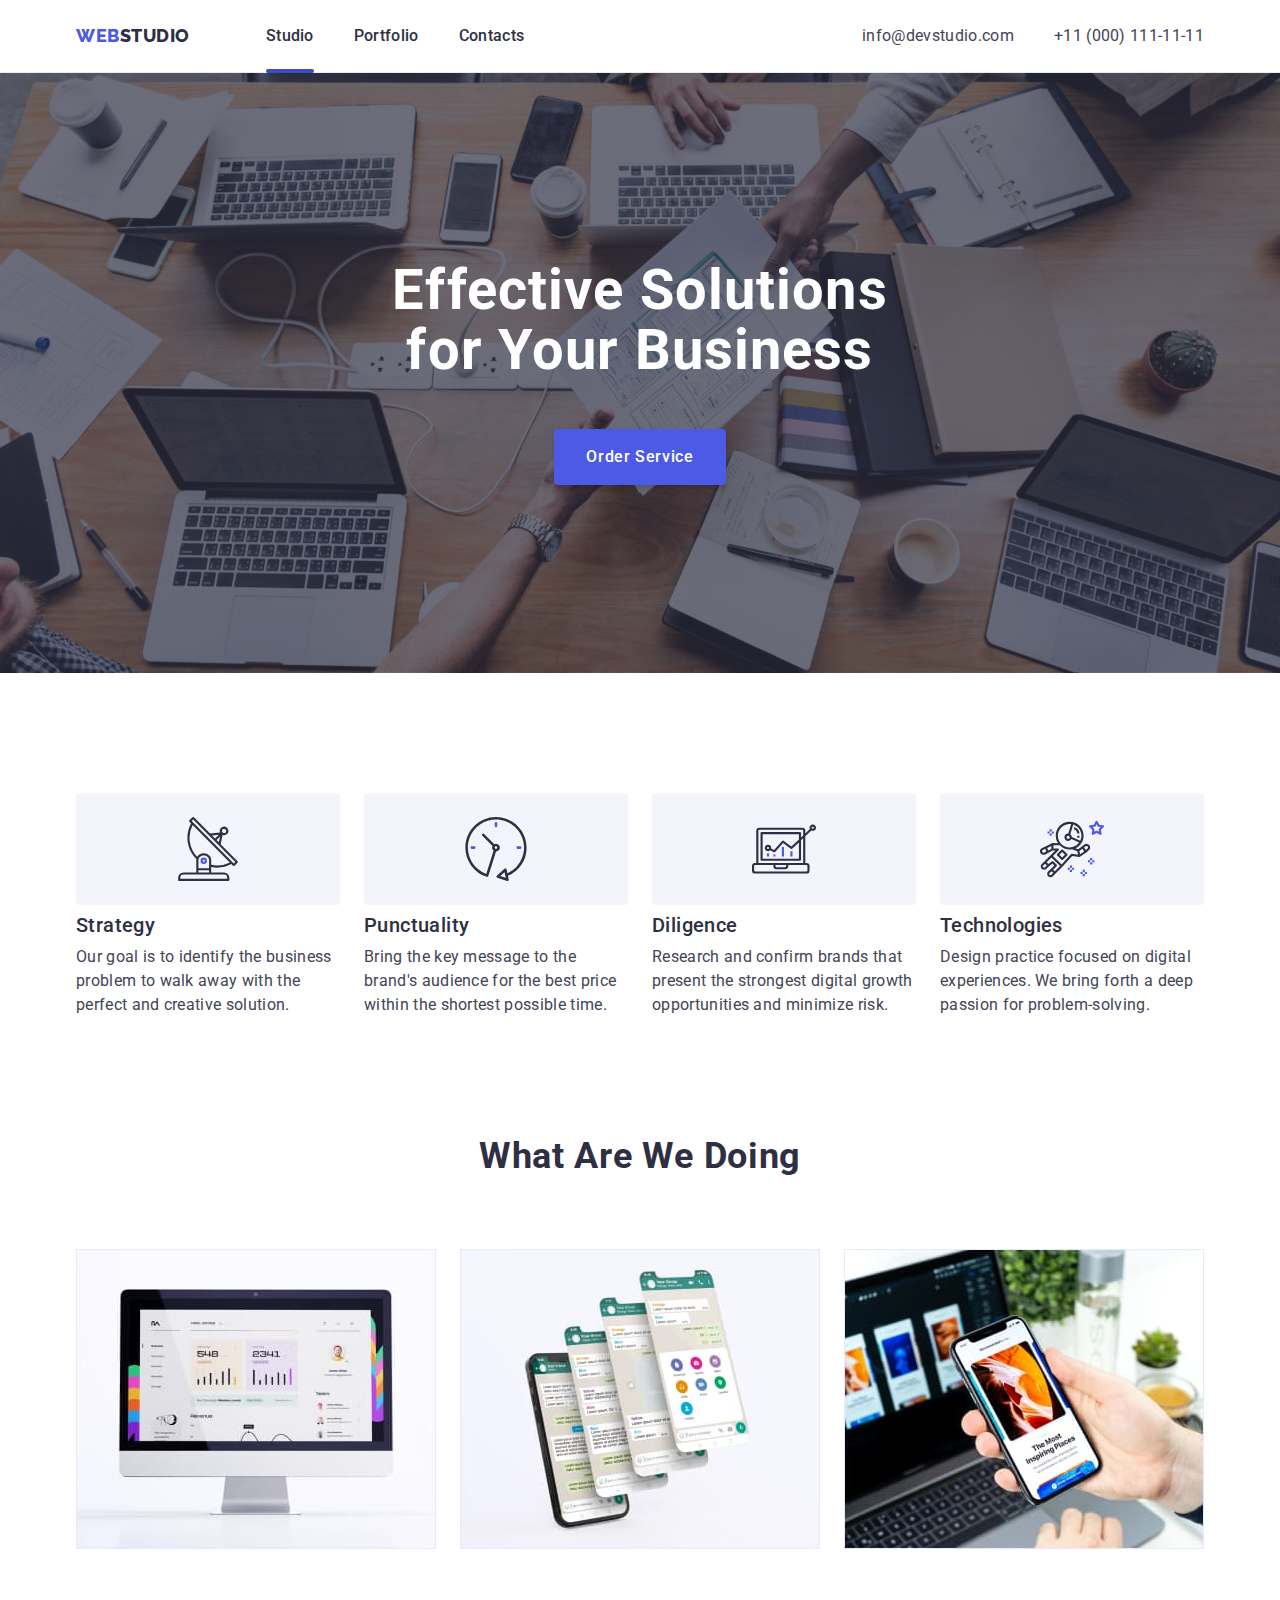
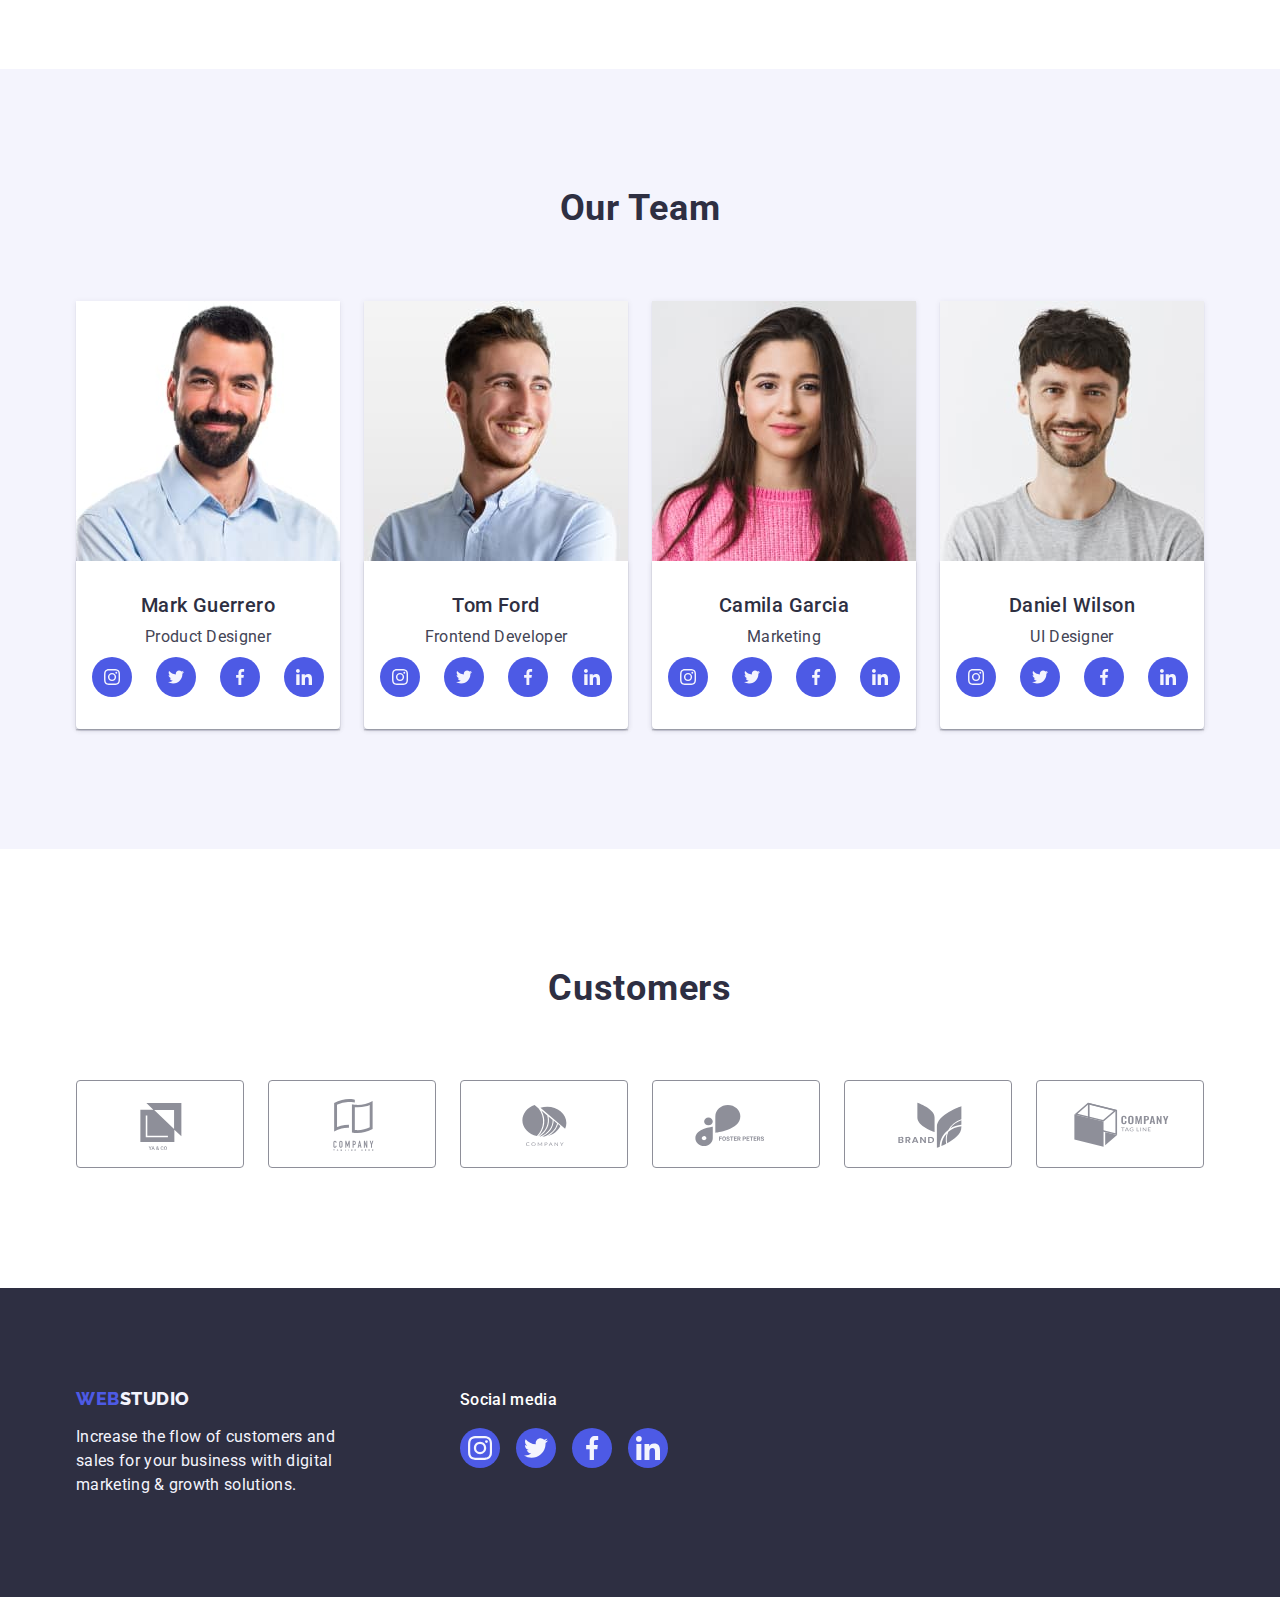
==== commit 7d489805: "update index.html" ====
--- a/index.html
+++ b/index.html
@@ -30,12 +30,10 @@
               <a class="menu-link link active" href="./index.html">Studio</a>
             </li>
             <li class="menu-item">
-              <a class="menu-link link active" href="./portfolio.html"
-                >Portfolio</a
-              >
+              <a class="menu-link link" href="./portfolio.html">Portfolio</a>
             </li>
             <li class="menu-item">
-              <a class="menu-link link active" href="">Contacts</a>
+              <a class="menu-link link" href="">Contacts</a>
             </li>
           </ul>
         </nav>
